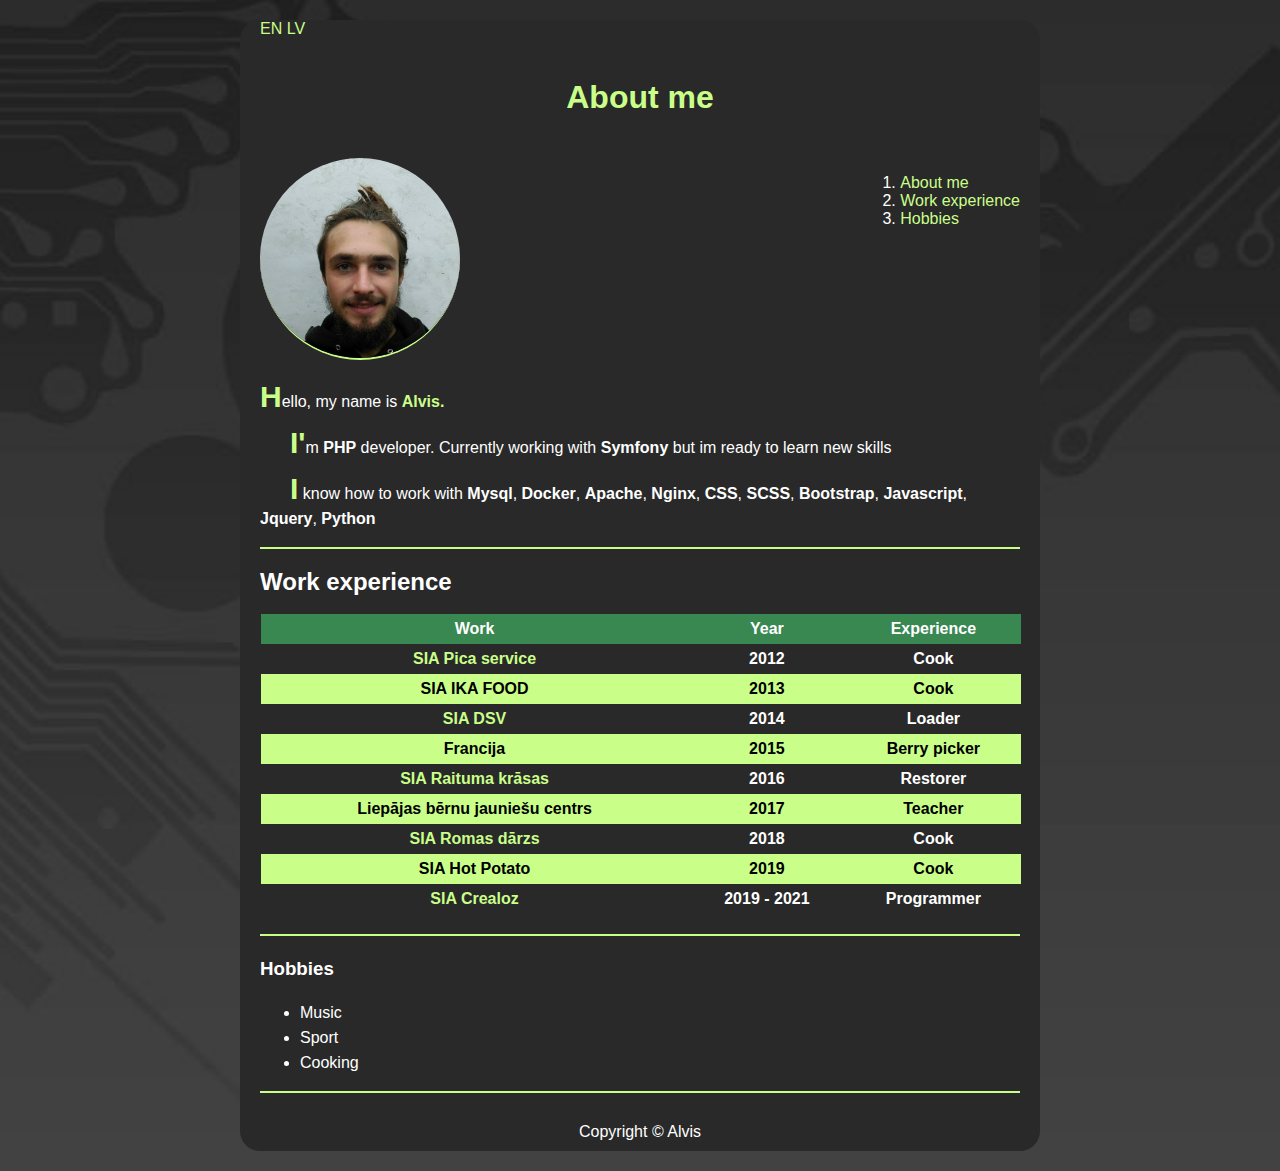
==== enindex.html @ 79b1bcfd "trans" ====
<!DOCTYPE html>
<html>
    <head>
        <meta charset="utf-8">
        <title>Alvis Grigaluns</title>
        <link rel="stylesheet" type="text/css" href="styles.css">
        <script type="text/javascript" src="scripts.js"></script>
    </head>
    <body style="margin-bottom: 10px">
        <div style="margin: 20px">
            <a href="enindex.html">EN</a>
            <a href="index.html">LV</a>
        </div>
        <header id="me">
            <div class="h1">
                <h1 style="text-align: center; padding: 20px;">About me</h1>
            </div>
            <div class="nav">
                <nav style="float: right">
                    <ol>
                        <li><a href="#me">About me</a></li>
                        <li><a href="#work">Work experience</a></li>
                        <li><a href="#hobbies">Hobbies</a></li>
                    </ol>
                </nav>
            </div>
        </header>
        <section id="content">
            <div class="image-cropper">
                <img src="alvis.jpg" class="profile-pic" alt="photo of Alvis" />
            </div>
            <p style="margin-left: 20px">
                Hello, my name is <span class="my-name">Alvis.</span>
            </p>
            <div class="p">
                <p>I'm <strong>PHP</strong> developer. Currently working with <strong>Symfony</strong> but im ready to learn new skills</p>
                <p>I know how to work with <strong>Mysql</strong>, <strong>Docker</strong>, <strong>Apache</strong>, <strong>Nginx</strong>, <strong>CSS</strong>, <strong>SCSS</strong>, <strong>Bootstrap</strong>, <strong>Javascript</strong>, <strong>Jquery</strong>, <strong>Python</strong><p>
            </div>
            <div id="work">
                <h2>Work experience</h2>
                <table class="work-xp">
                    <thead>
                    <tr>
                        <th>Work</th>
                        <th>Year</th>
                        <th>Experience</th>
                    </tr>
                    </thead>
                    <tbody>
                    <tr>
                        <td><a href="https://www.cili.lv/" target="_blank">SIA Pica service</a></td>
                        <td>2012</td>
                        <td>Cook</td>
                    </tr>
                    <tr>
                        <td><a href="https://www.mcbalerija.com/" target="_blank">SIA IKA FOOD</a></td>
                        <td>2013</td>
                        <td>Cook</td>
                    </tr>
                    <tr>
                        <td><a href="https://www.lv.dsv.com/" target="_blank">SIA DSV</a></td>
                        <td>2014</td>
                        <td>Loader</td>
                    </tr>
                    <tr>
                        <td><a href="https://www.facebook.com/profile.php?id=100010248939226" target="_blank">Francija</a></td>
                        <td>2015</td>
                        <td>Berry picker</td>
                    </tr>
                    <tr>
                        <td><a href="https://www.raitums.lv/copy-of-sakums" target="_blank">SIA Raituma krāsas</a></td>
                        <td>2016</td>
                        <td>Restorer</td>
                    </tr>
                    <tr>
                        <td><a href="http://www.jauniesumaja.lv/" target="_blank">Liepājas bērnu jauniešu centrs</a></td>
                        <td>2017</td>
                        <td>Teacher</td>
                    </tr>
                    <tr>
                        <td><a href="https://www.facebook.com/romarestorans/" target="_blank">SIA Romas dārzs</a></td>
                        <td>2018</td>
                        <td>Cook</td>
                    </tr>
                    <tr>
                        <td><a href="https://www.facebook.com/hotpotatoliepaja/" target="_blank">SIA Hot Potato</a></td>
                        <td>2019</td>
                        <td>Cook</td>
                    </tr>
                    <tr>
                        <td><a href="https://www.crealoz.fr/" target="_blank">SIA Crealoz</a></td>
                        <td>2019 - 2021</td>
                        <td>Programmer</td>
                    </tr>
                    </tbody>
                </table>
            </div>
            <div id="hobbies">
                <h3>Hobbies</h3>
                <ul>
                    <li>Music</li>
                    <li>Sport</li>
                    <li>Cooking</li>
                </ul>
            </div>
        </section>
    <footer style="text-align: center; padding: 10px; margin-bottom: 20px;">
        Copyright &copy; Alvis
    </footer>
    </body>
</html>
---- styles.css ----
.h1 {
  color: #c9ff89;
}

.nav {
  margin-right: 20px;
}

body {
  width: 800px;
  margin: 0 auto;
  background-color: #292929;
  color: #ffffff;
  font-family: arial;
  border-radius: 20px 20px;
}

#content div {
  border-bottom: #c9ff89 solid 2px;
  margin-bottom: 20px;
  margin-left: 20px;
  margin-right: 20px;
  line-height: 25px;
}
#content div.panel {
  margin-bottom: 0;
  border: none;
}
#content div > div {
  border-bottom: none;
}

.p {
  text-indent: 30px;
}

.work-xp {
  border: none;
  border-collapse: collapse;
  margin: 20px 1px;
  width: 100%;
}
.work-xp thead {
  font-weight: bold;
  background-color: #398751;
}
.work-xp tr {
  height: 30px;
}
.work-xp tr td {
  text-align: center;
}
.work-xp tr:nth-child(2n) {
  background-color: #c9ff89;
  color: #000000;
}
.work-xp tr:nth-child(2n) a {
  color: #000000;
}
.work-xp tr:nth-child(1n) {
  font-weight: bolder;
}

.image-cropper {
  width: 200px;
  height: 200px;
  position: relative;
  overflow: hidden;
  border-radius: 50%;
}

.profile-pic {
  margin: -25% auto 0;
  height: auto;
  width: 100%;
}

.my-name {
  font-weight: 800;
  color: #c9ff89;
}

a {
  color: #c9ff89;
  text-decoration: none;
}
a:hover {
  text-decoration: underline;
}

p::first-letter {
  font-weight: bold;
  color: #c9ff89;
  font-size: 30px;
}

html {
  background-image: url(back.jpg);
  background-position: center;
  background-repeat: no-repeat;
  background-size: cover;
}

h4 {
  text-align: center;
}
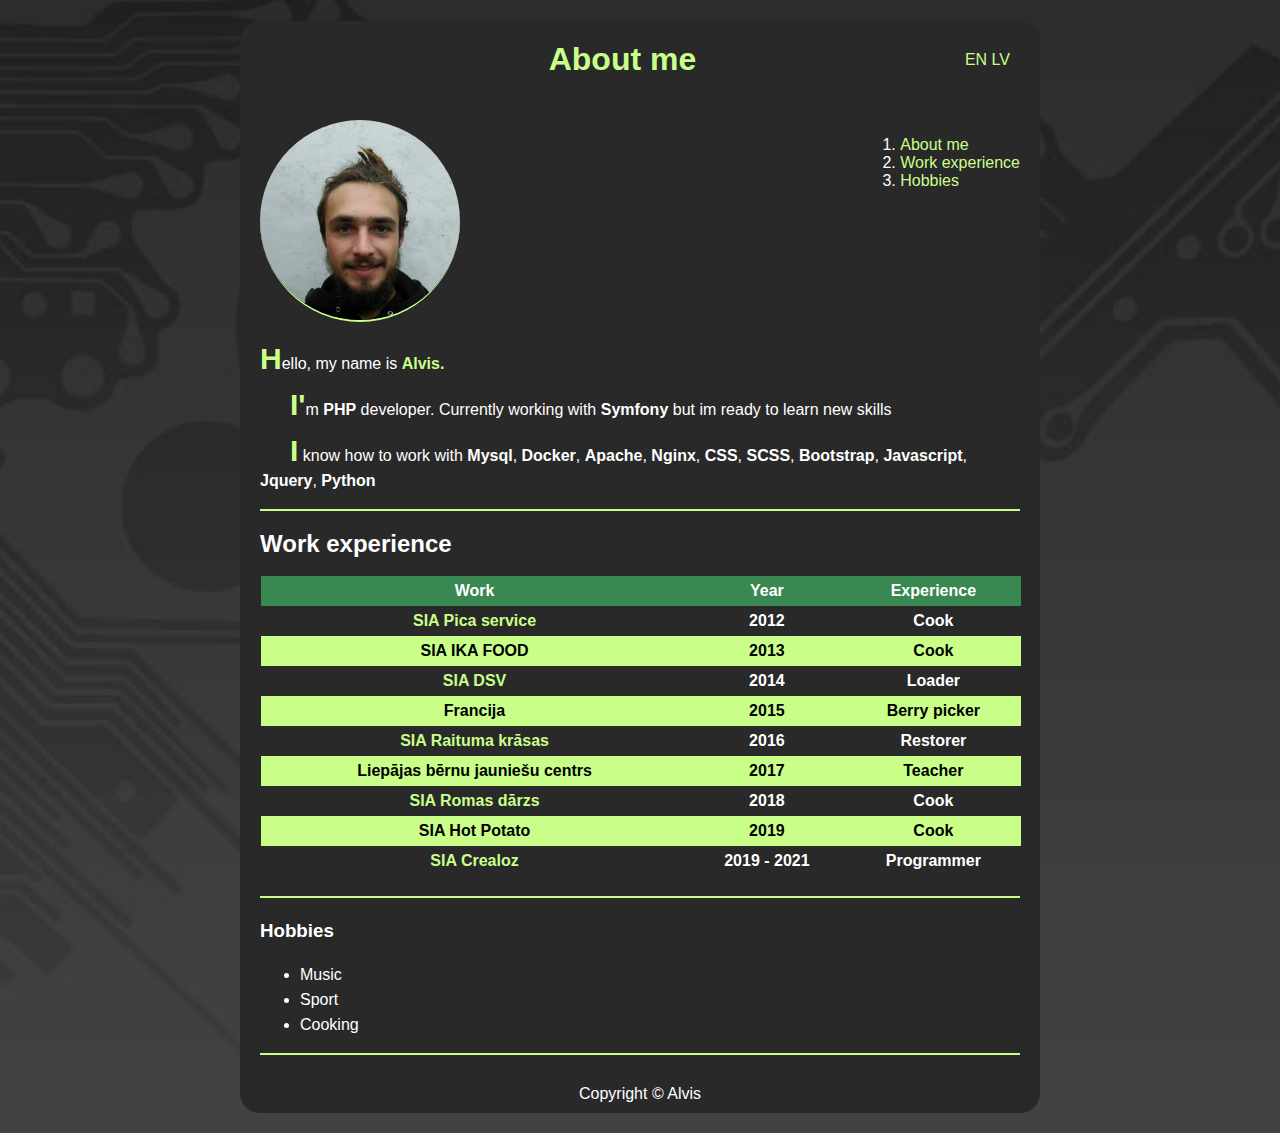
==== commit 4b7df239: "responsive design" ====
--- a/enindex.html
+++ b/enindex.html
@@ -7,7 +7,7 @@
         <script type="text/javascript" src="scripts.js"></script>
     </head>
     <body style="margin-bottom: 10px">
-        <div style="margin: 20px">
+        <div class="lang">
             <a href="enindex.html">EN</a>
             <a href="index.html">LV</a>
         </div>
--- a/styles.css
+++ b/styles.css
@@ -1,5 +1,11 @@
 .h1 {
   color: #c9ff89;
+}
+
+.lang {
+  padding: 30px;
+  float: right;
+  margin-left: -50px;
 }
 
 .nav {
@@ -104,3 +110,15 @@
 h4 {
   text-align: center;
 }
+
+@media only screen and (max-width: 600px) {
+  body {
+    width: 100%;
+  }
+}
+
+@media only screen and (max-width: 800px) {
+  body {
+    width: 100%;
+  }
+}
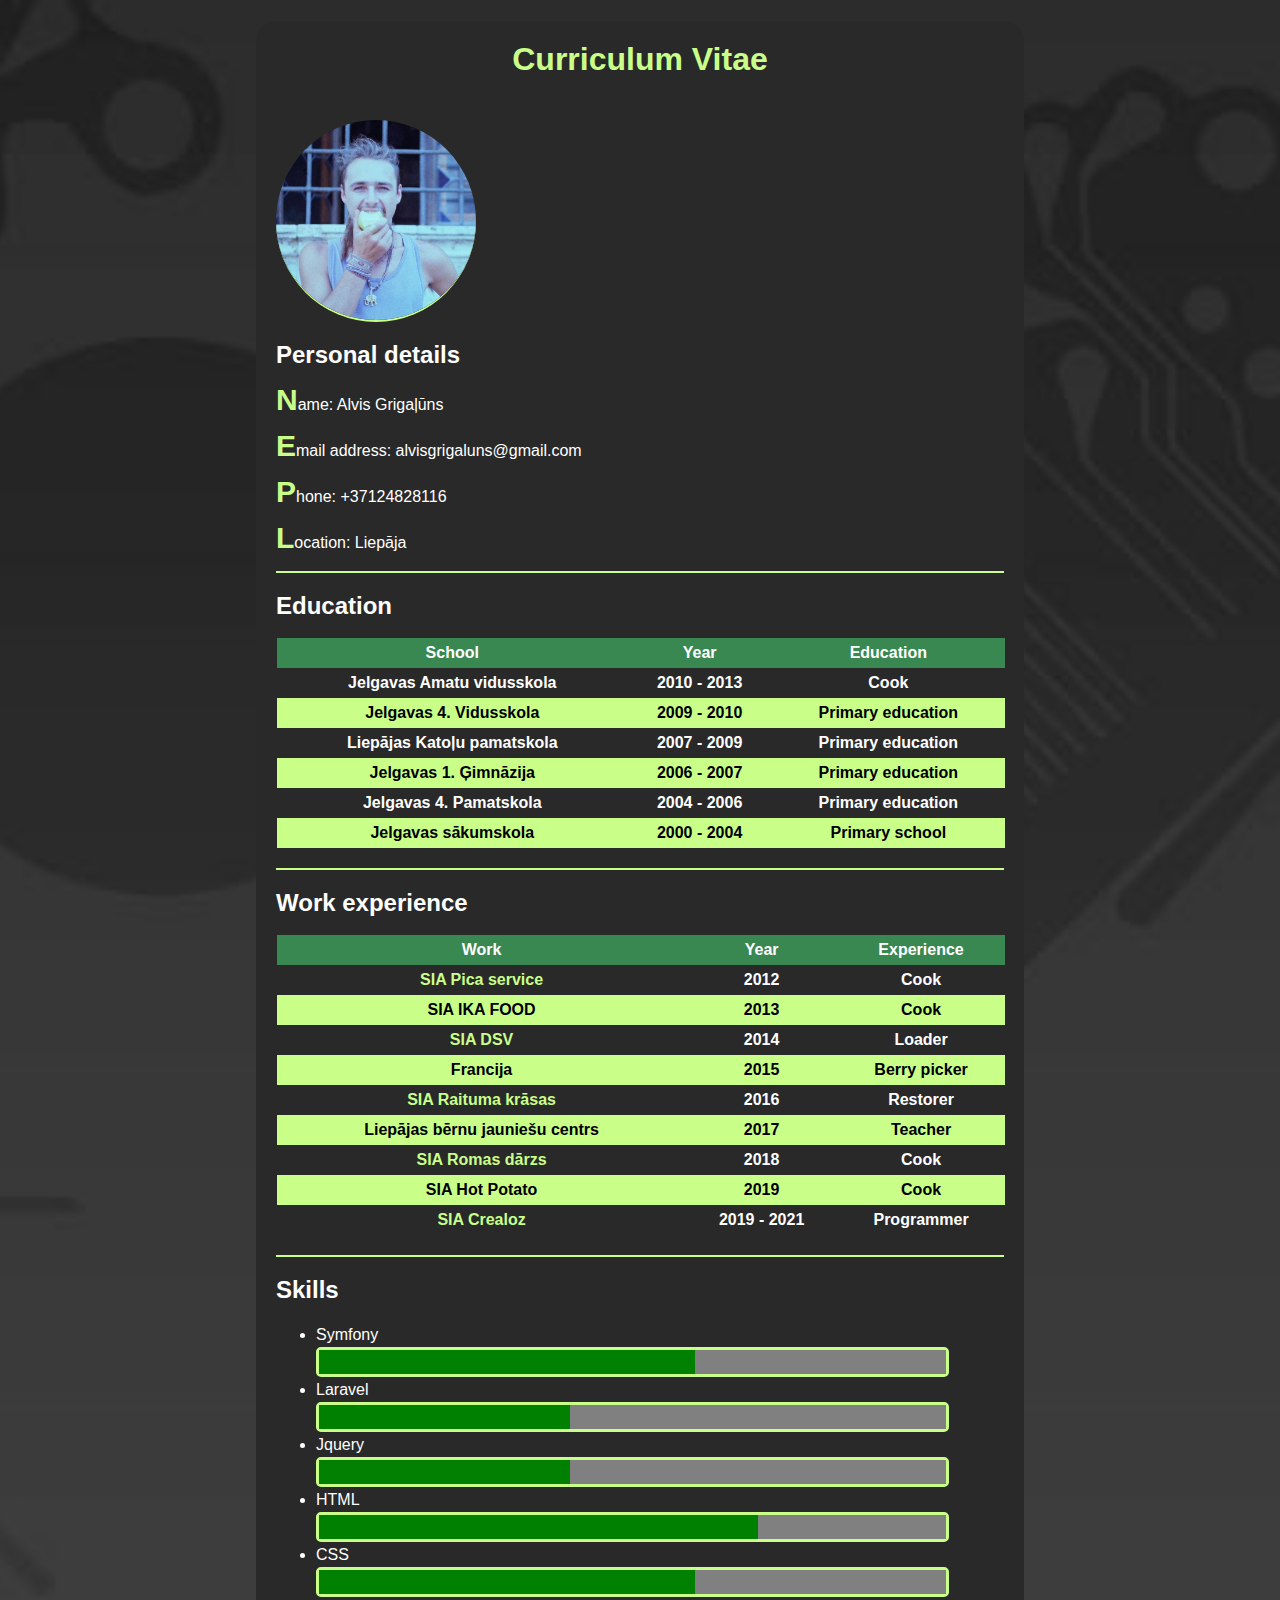
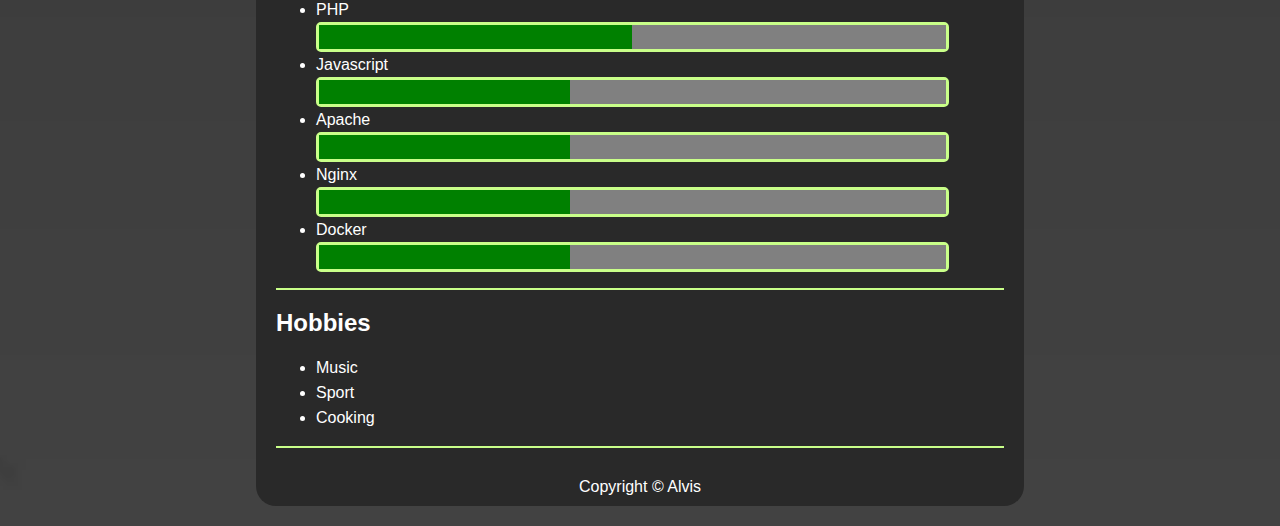
==== commit 32dbbed2: "some update" ====
--- a/enindex.html
+++ b/enindex.html
@@ -13,7 +13,7 @@
         </div>
         <header id="me">
             <div class="h1">
-                <h1 style="text-align: center; padding: 20px;">About me</h1>
+                <h1 style="text-align: center; padding: 20px;">Curriculum Vitae</h1>
             </div>
             <div class="nav">
                 <nav style="float: right">
@@ -29,12 +29,65 @@
             <div class="image-cropper">
                 <img src="alvis.jpg" class="profile-pic" alt="photo of Alvis" />
             </div>
-            <p style="margin-left: 20px">
-                Hello, my name is <span class="my-name">Alvis.</span>
-            </p>
-            <div class="p">
-                <p>I'm <strong>PHP</strong> developer. Currently working with <strong>Symfony</strong> but im ready to learn new skills</p>
-                <p>I know how to work with <strong>Mysql</strong>, <strong>Docker</strong>, <strong>Apache</strong>, <strong>Nginx</strong>, <strong>CSS</strong>, <strong>SCSS</strong>, <strong>Bootstrap</strong>, <strong>Javascript</strong>, <strong>Jquery</strong>, <strong>Python</strong><p>
+            <div class="contact-info">
+                <h2>Personal details</h2>
+                <p>Name: Alvis Grigaļūns</p>
+                <p>Email address: alvisgrigaluns@gmail.com</p>
+                <p>Phone: +37124828116</p>
+                <p>Location: Liepāja</p>
+            </div>
+            <div class="text">
+                <p style="margin-left: 20px">
+                    Hello, my name is <span class="my-name">Alvis.</span>
+                </p>
+                <div class="p">
+                    <p>I'm <strong>PHP</strong> developer. Currently working with <strong>Symfony</strong> but im ready to learn new skills</p>
+                    <p>I know how to work with <strong>Mysql</strong>, <strong>Docker</strong>, <strong>Apache</strong>, <strong>Nginx</strong>, <strong>CSS</strong>, <strong>SCSS</strong>, <strong>Bootstrap</strong>, <strong>Javascript</strong>, <strong>Jquery</strong>, <strong>Python</strong><p>
+                </div>
+            </div>
+            <div id="education">
+                <h2>Education</h2>
+                <table class="work-xp">
+                    <thead>
+                    <tr>
+                        <th>School</th>
+                        <th>Year</th>
+                        <th>Education</th>
+                    </tr>
+                    </thead>
+                    <tbody>
+                    <tr>
+                        <td>Jelgavas Amatu vidusskola</td>
+                        <td>2010 - 2013</td>
+                        <td>Cook</td>
+                    </tr>
+                    <tr>
+                        <td>Jelgavas 4. Vidusskola</td>
+                        <td>2009 - 2010</td>
+                        <td>Primary education</td>
+                    </tr>
+                    <tr>
+                        <td>Liepājas Katoļu pamatskola</td>
+                        <td>2007 - 2009</td>
+                        <td>Primary education</td>
+                    </tr>
+                    <tr>
+                        <td>Jelgavas 1. Ģimnāzija</td>
+                        <td>2006 - 2007</td>
+                        <td>Primary education</td>
+                    </tr>
+                    <tr>
+                        <td>Jelgavas 4. Pamatskola</td>
+                        <td>2004 - 2006</td>
+                        <td>Primary education</td>
+                    </tr>
+                    <tr>
+                        <td>Jelgavas sākumskola</td>
+                        <td>2000 - 2004</td>
+                        <td>Primary school</td>
+                    </tr>
+                    </tbody>
+                </table>
             </div>
             <div id="work">
                 <h2>Work experience</h2>
@@ -95,8 +148,53 @@
                     </tbody>
                 </table>
             </div>
+            <div id="skills">
+                <h2>Skills</h2>
+                <ul>
+                    <li>
+                        <label class="progress-label" for="symfony">Symfony</label>
+                        <progress id="symfony" value="60" max="100"></progress>
+                    </li>
+                    <li>
+                        <label class="progress-label" for="laravel">Laravel</label>
+                        <progress id="laravel" value="40" max="100"></progress>
+                    </li>
+                    <li>
+                        <label class="progress-label" for="jquery">Jquery</label>
+                        <progress id="jquery" value="40" max="100"></progress>
+                    </li>
+                    <li>
+                        <label class="progress-label" for="html">HTML</label>
+                        <progress id="html" value="70" max="100"></progress>
+                    </li>
+                    <li>
+                        <label class="progress-label" for="css">CSS</label>
+                        <progress id="css" value="60" max="100"></progress>
+                    </li>
+                    <li>
+                        <label class="progress-label" for="php">PHP</label>
+                        <progress id="php" value="50" max="100"></progress>
+                    </li>
+                    <li>
+                        <label class="progress-label" for="js">Javascript</label>
+                        <progress id="js" value="40" max="100"></progress>
+                    </li>
+                    <li>
+                        <label class="progress-label" for="apache">Apache</label>
+                        <progress id="apache" value="40" max="100"></progress>
+                    </li>
+                    <li>
+                        <label class="progress-label" for="nginx">Nginx</label>
+                        <progress id="nginx" value="40" max="100"></progress>
+                    </li>
+                    <li>
+                        <label class="progress-label" for="docker">Docker</label>
+                        <progress id="docker" value="40" max="100"></progress>
+                    </li>
+                </ul>
+            </div>
             <div id="hobbies">
-                <h3>Hobbies</h3>
+                <h2>Hobbies</h2>
                 <ul>
                     <li>Music</li>
                     <li>Sport</li>
--- a/styles.css
+++ b/styles.css
@@ -3,17 +3,19 @@
 }
 
 .lang {
+  display: none;
   padding: 30px;
   float: right;
   margin-left: -50px;
 }
 
 .nav {
+  display: none;
   margin-right: 20px;
 }
 
 body {
-  width: 800px;
+  width: 60%;
   margin: 0 auto;
   background-color: #292929;
   color: #ffffff;
@@ -34,6 +36,10 @@
 }
 #content div > div {
   border-bottom: none;
+}
+
+.text {
+  display: none;
 }
 
 .p {
@@ -67,6 +73,24 @@
   font-weight: bolder;
 }
 
+progress {
+  display: block;
+  width: 92%;
+}
+
+progress[value] {
+  -webkit-appearance: none;
+  appearance: none;
+  height: 30px;
+  border: 3px solid #c9ff89;
+  border-radius: 5px 5px;
+}
+
+::-moz-progress-bar {
+   background: #398751;
+}
+
+
 .image-cropper {
   width: 200px;
   height: 200px;
@@ -76,7 +100,7 @@
 }
 
 .profile-pic {
-  margin: -25% auto 0;
+  margin: -2% auto 0;
   height: auto;
   width: 100%;
 }
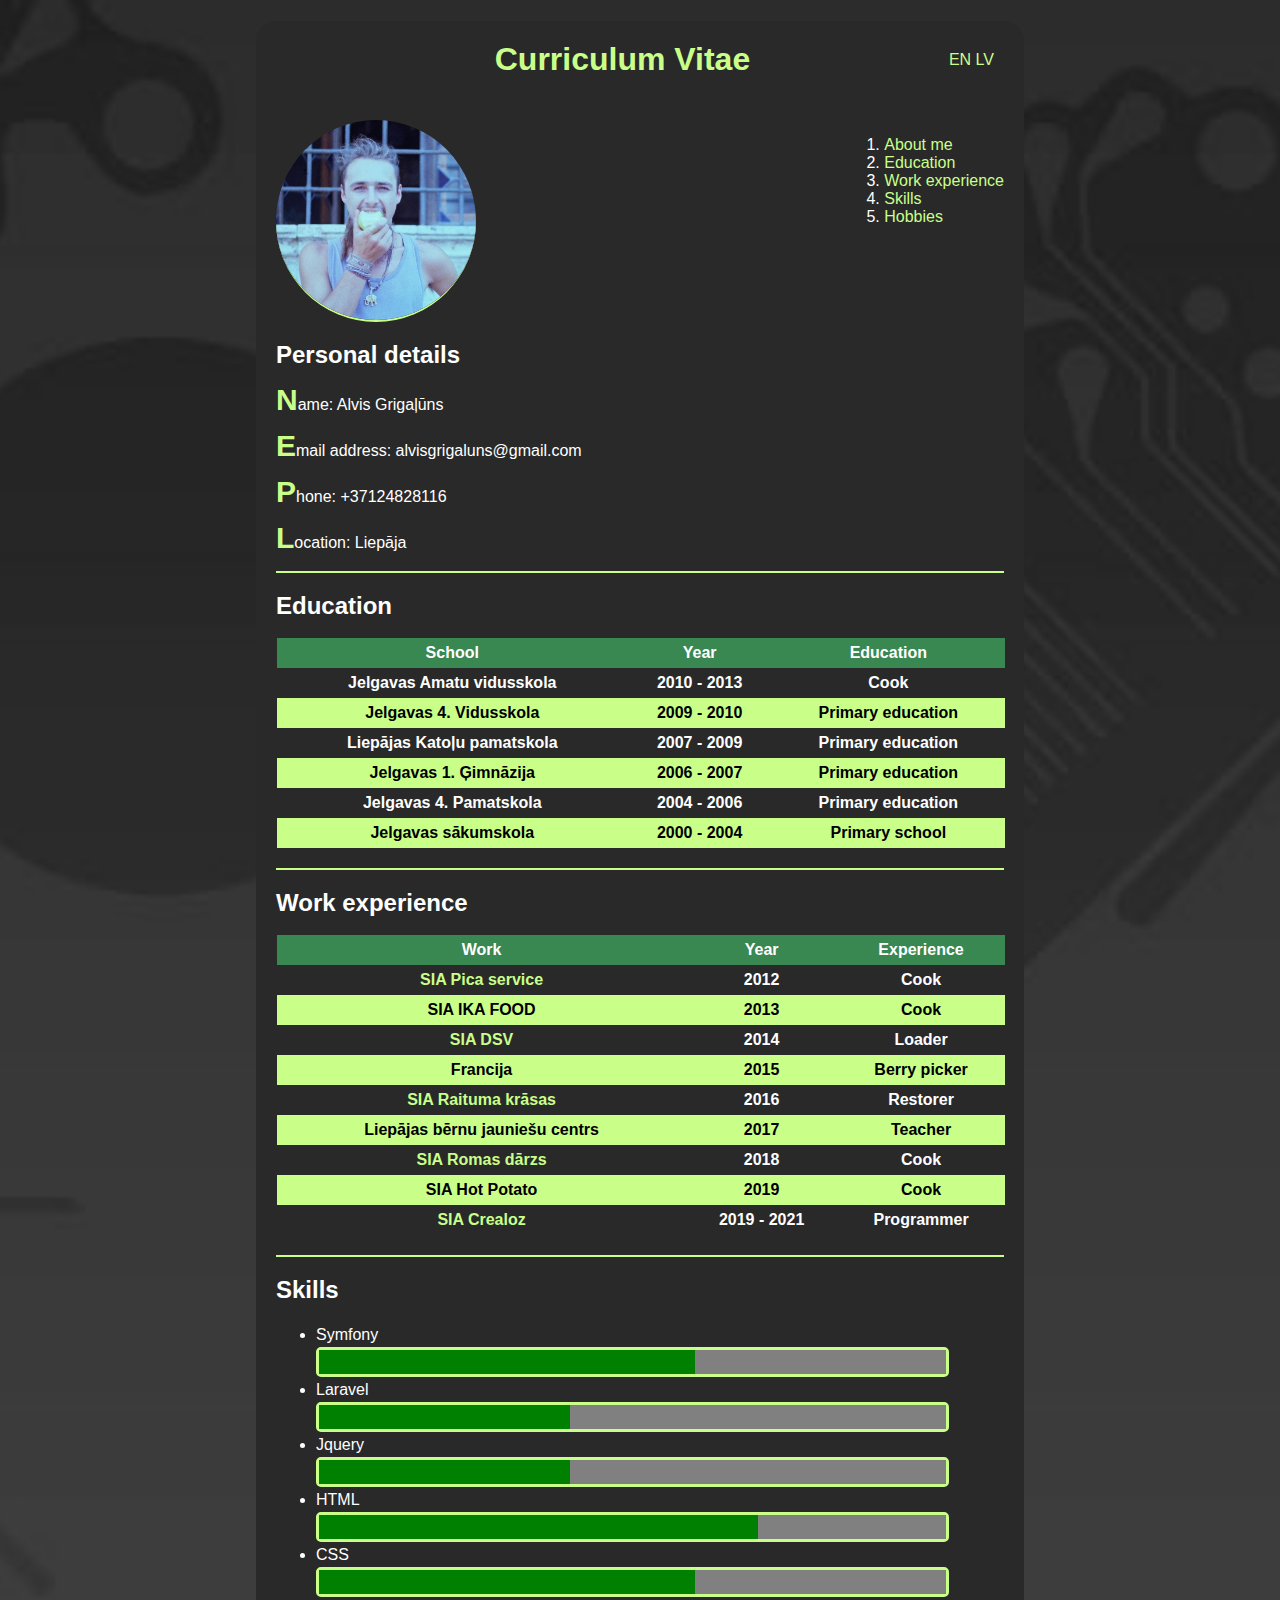
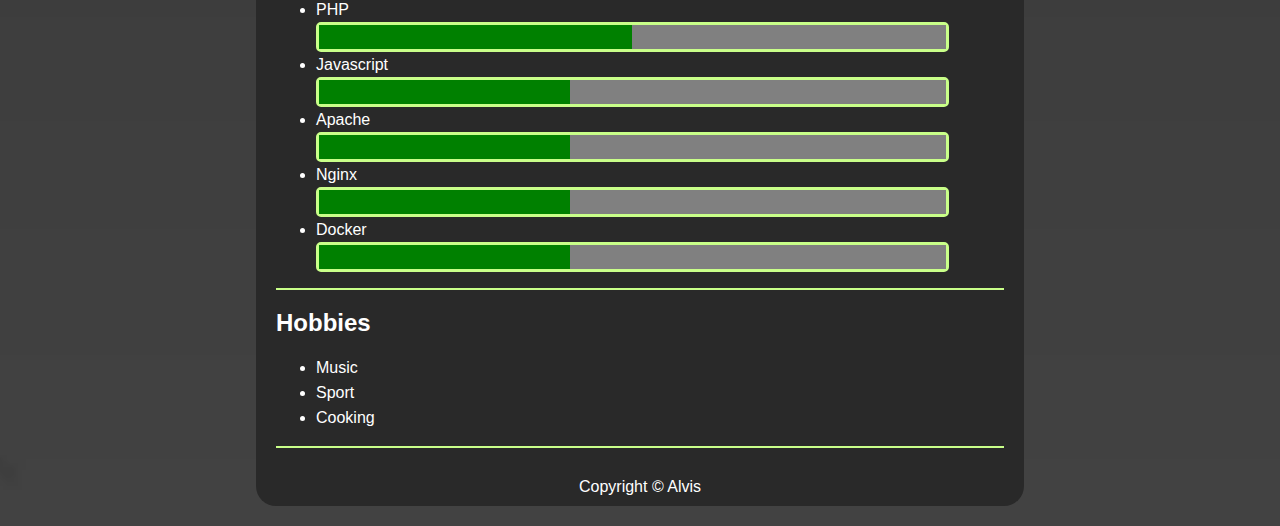
==== commit 408eec5c: "nav update" ====
--- a/enindex.html
+++ b/enindex.html
@@ -19,7 +19,9 @@
                 <nav style="float: right">
                     <ol>
                         <li><a href="#me">About me</a></li>
+                        <li><a href="#education">Education</a></li>
                         <li><a href="#work">Work experience</a></li>
+                        <li><a href="#skills">Skills</a></li>
                         <li><a href="#hobbies">Hobbies</a></li>
                     </ol>
                 </nav>
--- a/styles.css
+++ b/styles.css
@@ -3,14 +3,14 @@
 }
 
 .lang {
-  display: none;
+  /*display: none;*/
   padding: 30px;
   float: right;
   margin-left: -50px;
 }
 
 .nav {
-  display: none;
+  /*display: none;*/
   margin-right: 20px;
 }
 
